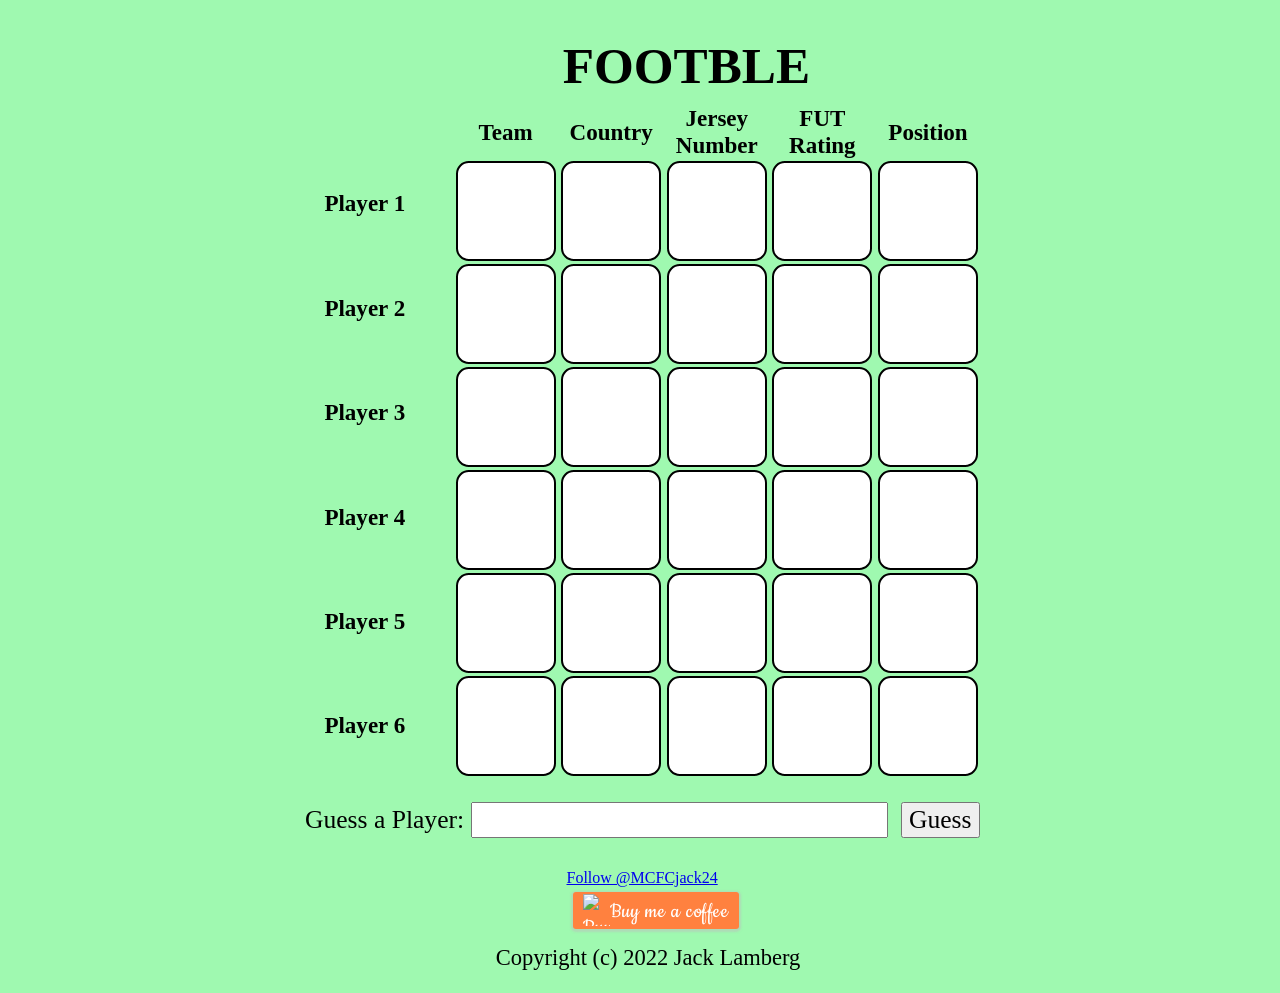
==== index.html @ 5a1bd5c0 "editing graphics" ====
<!DOCTYPE html>
<html>

<head>
	<meta charset="utf-8">
	<meta name="viewport" content="width=device-width, initial-scale=1, maximum-scale=1">
	<meta name="description" content="A wordle-inspired football player guessing game!">
 	<meta name="keywords" content="footble, soccer, football, fifa, wordle, footble-game">
	<title>Footble</title>
	<script src="https://kit.fontawesome.com/852e8ba5fd.js" crossorigin="anonymous"></script>
	<script  async src="https://platform.twitter.com/widgets.js" charset="utf-8"></script>
	<script async src="https://pagead2.googlesyndication.com/pagead/js/adsbygoogle.js?client=ca-pub-2450916735029828"
     crossorigin="anonymous"></script>
	<link href="style.css" rel="stylesheet" type="text/css" />
	<!-- Global site tag (gtag.js) - Google Analytics -->
	<script async src="https://www.googletagmanager.com/gtag/js?id=G-7BGLBQT3G1"></script>
	<script>
	window.dataLayer = window.dataLayer || [];
	function gtag(){dataLayer.push(arguments);}
	gtag('js', new Date());

	gtag('config', 'G-7BGLBQT3G1');
	</script>
</head>

<body style="width:100%;">
	<script src="players.js"></script>
  <div id = "screen"></div>
	<div id = "iconDiv">
		<i id = "help"></i>
	</div>
	<div id = "statsDiv"> 
		<i class="fa-solid fa-square-poll-vertical" id = "stats"></i>
	</div>
	<div id="mainDiv">
	  <h1 id="title">FOOTBLE</h1>
		<div id = "tableDiv">
			<table id = "playerNamesTable">
				<tr>
					<th></th>
				</tr>
				<tr><td class="playerLabel" id="player1"></td></tr>
				<tr><td class="playerLabel" id="player2"></td></tr>
				<tr><td class="playerLabel" id="player3"></td></tr>
				<tr><td class="playerLabel" id="player4"></td></tr>
				<tr><td class="playerLabel" id="player5"></td></tr>
				<tr><td class="playerLabel" id="player6"></td></tr>
			</table>
			<table id="mainTable" cellspacing="0">
				<tr>
					<th>Team</th>
					<th>Country</th>
					<th>Jersey Number</th>
					<th>FUT Rating</th>
					<th>Position</th>
				</tr>
				<tr>
					<td id="mainTableTD">
						<div class="rect" id="teamRect1"></div>
					</td>
					<td id="mainTableTD">
						<div class="rect" id="countryRect1"></div>
					</td>
					<td id="mainTableTD">
						<div class="rect" id="numberRect1"></div>
					</td>
					<td id="mainTableTD">
						<div class="rect" id="ratingRect1"></div>
					</td>
					<td id="mainTableTD">
						<div class="rect" id="positionRect1"></div>
					</td>
				</tr>
				<tr>
					<td id="mainTableTD">
						<div class="rect" id="teamRect2"></div>
					</td>
					<td id="mainTableTD">
						<div class="rect" id="countryRect2"></div>
					</td>
					<td id="mainTableTD">
						<div class="rect" id="numberRect2"></div>
					</td>
					<td id="mainTableTD">
						<div class="rect" id="ratingRect2"></div>
					</td>
					<td id="mainTableTD">
						<div class="rect" id="positionRect2"></div>
					</td>
				</tr>
				<tr>
					<td id="mainTableTD">
						<div class="rect" id="teamRect3"></div>
					</td>
					<td id="mainTableTD">
						<div class="rect" id="countryRect3"></div>
					</td>
					<td id="mainTableTD">
						<div class="rect" id="numberRect3"></div>
					</td>
					<td id="mainTableTD">
						<div class="rect" id="ratingRect3"></div>
					</td>
					<td id="mainTableTD">
						<div class="rect" id="positionRect3"></div>
					</td>
				</tr>
				<tr>
					<td id="mainTableTD">
						<div class="rect" id="teamRect4"></div>
					</td>
					<td id="mainTableTD">
						<div class="rect" id="countryRect4"></div>
					</td>
					<td id="mainTableTD">
						<div class="rect" id="numberRect4"></div>
					</td>
					<td id="mainTableTD">
						<div class="rect" id="ratingRect4"></div>
					</td>
					<td id="mainTableTD">
						<div class="rect" id="positionRect4"></div>
					</td>
				</tr>
				<tr>
					<td id="mainTableTD">
						<div class="rect" id="teamRect5"></div>
					</td>
					<td id="mainTableTD">
						<div class="rect" id="countryRect5"></div>
					</td>
					<td id="mainTableTD">
						<div class="rect" id="numberRect5"></div>
					</td>
					<td id="mainTableTD">
						<div class="rect" id="ratingRect5"></div>
					</td>
					<td id="mainTableTD">
						<div class="rect" id="positionRect5"></div>
					</td>
				</tr>
				<tr>
					<td id="mainTableTD">
						<div class="rect" id="teamRect6"></div>
					</td>
					<td id="mainTableTD">
						<div class="rect" id="countryRect6"></div>
					</td>
					<td id="mainTableTD">
						<div class="rect" id="numberRect6"></div>
					</td>
					<td id="mainTableTD">
						<div class="rect" id="ratingRect6"></div>
					</td>
					<td id="mainTableTD">
						<div class="rect" id="positionRect6"></div>
					</td>
				</tr>
			</table>
		</div>
	</div>
	<div id = "guessHolder">
		<div class="horizontalDiv">
			<form id="guessPlayer">Guess a Player: <input list = "players" type = "text" id = "inputBox"></input></form>
				<datalist id = "players">
					<script>
						const players = createPlayers()
						const nameList = createNameList()
						var list = document.getElementById("players");
						nameList.sort()
						for (name of nameList) {
							var option = document.createElement('option');
							option.value = name;
							list.appendChild(option);
						}
					</script>
				</datalist>
			<button id="guessButton">Guess</button>
		</div>
	</div>
	<div id = "linkDiv"><a href="https://twitter.com/MCFCjack24?ref_src=twsrc%5Etfw" class="twitter-follow-button" data-size="large" data-show-count="false">Follow @MCFCjack24</a></div>
	<style>.bmc-button img{width: 27px !important;margin-bottom: 1px !important;box-shadow: none !important;border: none !important;vertical-align: middle !important;}.bmc-button{line-height: 36px !important;height:37px !important;text-decoration: none !important;display:inline-flex !important;color:#ffffff !important;background-color:#FF813F !important;border-radius: 3px !important;border: 1px solid transparent !important;padding: 1px 9px !important;font-size: 23px !important;letter-spacing: 0.6px !important;box-shadow: 0px 1px 2px rgba(190, 190, 190, 0.5) !important;-webkit-box-shadow: 0px 1px 2px 2px rgba(190, 190, 190, 0.5) !important;margin: 0 auto !important;font-family:'Cookie', cursive !important;-webkit-box-sizing: border-box !important;box-sizing: border-box !important;-o-transition: 0.3s all linear !important;-webkit-transition: 0.3s all linear !important;-moz-transition: 0.3s all linear !important;-ms-transition: 0.3s all linear !important;transition: 0.3s all linear !important;}.bmc-button:hover, .bmc-button:active, .bmc-button:focus {-webkit-box-shadow: 0px 1px 2px 2px rgba(190, 190, 190, 0.5) !important;text-decoration: none !important;box-shadow: 0px 1px 2px 2px rgba(190, 190, 190, 0.5) !important;opacity: 0.85 !important;color:#ffffff !important;}</style><link href="https://fonts.googleapis.com/css?family=Cookie" rel="stylesheet"><div id = "coffee" ><a class="bmc-button" target="_blank" href="https://www.buymeacoffee.com/jlamberg"><img src="https://www.buymeacoffee.com/assets/img/BMC-btn-logo.svg" alt="Buy me a coffee"><span>Buy me a coffee</span></a></div>
	<p id = "license">Copyright (c) 2022 Jack Lamberg</p>
	<!--<div id = "adDiv">
		<script async src="https://pagead2.googlesyndication.com/pagead/js/adsbygoogle.js?client=ca-pub-2450916735029828"
		crossorigin="anonymous"></script>-->
		<!-- Banner Ad -->
		<!--<ins class="adsbygoogle"
			style="display:block"
			data-ad-client="ca-pub-2450916735029828"
			data-ad-slot="5911773823"
			data-ad-format="auto"
			data-full-width-responsive="true"></ins>
		<script>
			(adsbygoogle = window.adsbygoogle || []).push({});
		</script>
	</div>-->
	<div id = "popup">
		<p class = "popupElement noClick" id = "winLoseTitle">You Win </p>
		<p class = "popupElement noClick" id = "reveal">h</p>
		<p class = "popupElement noClick" id = "message">Come back tomorrow to play again!</p>
		<p class = "popupElement noClick" id = "time"></p>
		<div  class = "popupElement noClick" id = "share"><button class = "popupElement noClick" id = "shareButton">Share <i class="fa-solid fa-share-nodes noClick"></i></button></div>
		<div class = "noClick keepCopy" id = "copy">
			<p class = "noClick keepCopy" id = "copyText">hello</p>
			<div class = "noClick keepCopy"  id = "buttonHolder"><button class = "noClick keepCopy" id = "copyButton">Copy</button></div>
			<div class = "noClick keepCopy"  id = "spacer"></div>
		</div>
	</div>

	

	<div id = "helpDiv">
		<p class = "helpTitle">HELP</p>
		<p class = "helpText">You have 6 guesses to figure out the Daily Footble.</p>
		<p class = "helpText">Each player guessed must be a valid football player contained in the list.</p>
		<p class = "helpText">The list can be accessed by clicking the dropdown arrow in the guess box.</p>
		<p class = "helpText">Auto-complete is provided and must be used, as players must be inputted exactly how they appear in the list.</p>
		<p class = "helpText">To guess, press the guess button after a player was selected.</p>
		<p class = "helpText">After your guess is made, it will be evaluated compared to the daily secret player.</p>
		<p class = "helpText">A key for what each box color means is written within the box. Positions and ratings are based on FUT data.</p>
		<p class = "helpText">Every day, there will be a new Footble.</p>
    	<p class = "helpBottom">Good Luck!</p>
		<p class = "helpText" id = "license2">Copyright (c) 2022 Jack Lamberg</p>
	</div>
	
 
   
  <script src="script.js"></script>
  </body>
</html>
---- style.css ----
@viewport {
  width: device-width ;
  zoom: 1.0 ;
}


@media only screen and (max-width: 750px) {

  #tableDiv {
    margin-left: -12px;
  }

  #playerNamesTable th{
    height: 3.5vw;
  } 
  
  #playerNamesTable td{
    height: 8vw;
  } 

  #copyText {
    width: 60;
  }
  #buttonHolder {
    width: 40%;
  }

  .helpBottom {
    font-size: 8vw;
    margin-top: 40px;
  }

  #inputBox {
    width: 37vw;
    font-size: 4vw;
  }

  #guessButton {
    font-size: 4vw;
  }
  #incorrect {
    font-size: 4vw;
  }
  #guessPlayer {
    font-size: 4vw;
  }

  #license2 {
    font-size: 4vw;
  }

  #coffee {
    padding-left: 2.5vw;
  }

  .helpText {
    font-size: 5vw;
    margin-top: 30px;
  }

  .helpTitle {
    font-size: 8vw;
    margin-bottom: 0px;
    margin-top: 40px;
  }
  
  #helpDiv {
    width: 102vw;
    margin-left:-10px;
  }

  #popup {
    width: 70vw;
    margin-left: -29vw;
  }
    
  #iconDiv {
    left: 6vw;
  }
  #statsDiv {
    left: 89vw;
  }
  
  #help {
    font-size: 10vw;
  }
  #stats {
    font-size: 10vw;
  }
  #winLoseTitle {
    padding-top: 10px;
    font-size: 10vw;
  }
  #reveal {
    font-size: 4vw;
  }
  #message {
    font-size: 4vw;
    padding-bottom: 10px;
  }
  #copyText {
    font-size: 4vw;
  }
  #copyButton {
    padding-bottom: 10px;
    font-size: 4vw;
  }
  #time {
    font-size: 4vw;
    padding-bottom: 10px;
  }
  #shareButton {
    padding-bottom: 10px;
  }
  #share {
    font-size: 4vw;
  }
  .rect {
    width: 14vw;
    height: 14vw;
    border-radius: 2vw;
    border: 2px solid black;
  }

  #mainTableTD {
    font-size: 3vw;
    padding: 0;
    padding-bottom: 0.3vw;
  }

  #title {
    font-size: 9vw;
    top: 0%;
    padding: 0px;
    margin-left: 10vw;
    margin-top: 2vh;
  }
  
  #boxText {
    font-size:3.3vw;
    line-height: 3.2vw;
  }

  .popupElement {
    padding-top: 10px;
  }

  #mainDiv {
    width: 100%;
  }

  th {
    font-size:3.2vw;
  }

  #mainTable {
    width: 75%;
    border-spacing: 0;
  }

  #playerNamesTable {
    width: 25%;
  }

  .playerLabel {
    font-size: 2.7vw;
  }

  #guessHolder {
    margin-top: 10px;
    height: 4.5vh;
    margin-bottom: 10px;
  }
}
 

 
/* Extra big screen devices (1200px and above) */
@media only screen and (min-width: 751px) {
  
  #playerNamesTable th{
    height: 3.5vw;
  } 
  
  #playerNamesTable td{
    height: 8vw;
  } 

  #copyText {
    width: 70%;
  }
  #buttonHolder {
    width: 10%;
  }

  #spacer {
    width: 20%;
  }

  #inputBox {
    width: 32vw;
  }

  #license2 {
    font-size: 1.7vw;
  }

  #help {
    font-size: 6vw;
  }

  #stats {
    font-size: 6vw;
  }

  #title {
    font-size: 4vw;
    width: auto;
    margin-left: 9vw;  
    margin-top: 4vh;
  }
  .popupElement {
    padding-top: 10px;
  }
  #popup {
    width: 34vw;
    margin-left: -13vw;
  }
  #boxText {
    font-size:1.6vw;
  }
  #mainDiv {
    width: 55vw;
    margin-left: 21vw;
  }

  #iconDiv {
    left: 27vw;
  }

  #statsDiv {
    left: 70vw;
  }
  
  th {
    font-size: 1.8vw;
  }

  #mainTableTD {
    padding: 0;
    padding-bottom: 0.2vw;
  }

  #mainTable {
    width: 75%;
    border-spacing: 0;
  }

  #playerNamesTable {
    width: 25%;
  }

  .playerLabel {
    font-size: 1.8vw;
    padding-right: 5px;
  }
  .rect {
    width: 7.5vw;
    height: 7.5vw;
    border-radius: 1vw;
    border: 2px solid black;
  }
  #reveal {
    font-size: 2vw;
  }
  #message {
    font-size: 2vw;
    padding-bottom: 10px;
  }
  #time {
    font-size: 2vw;
    padding-bottom: 10px;
  }
  #shareButton {
    padding-bottom: 10px;
  }
  #share {
    font-size: 2vw;
  }

  #winLoseTitle {
    padding-top: 10px;
    font-size: 5vw;
  }
  #copyText {
    padding-bottom: 10px;
    font-size: 1.5vw;
  }
  #copyButton {
    font-size: 1.5vw;
  }
  .helpBottom {
    font-size: 4vw;
    margin-top: 40px;
  }
  .helpText {
    font-size: 2vw;
    margin-top: 4vh;
  }

  .helpTitle {
    font-size: 4vw;
    margin-bottom: 0px;
    margin-top: 40px;
  }
  
  #helpDiv {
    width: 55vw;
    left:50%;
    margin-left:-27.5vw;
  }

  #guessButton {
    font-size: 2vw;
  }
  #incorrect {
    font-size: 2vw;
  }

  #inputBox {
    font-size: 2vw;
  }
  #guessPlayer {
    font-size: 2vw;
  }
  #guessHolder {
    margin-top: 10px;
    margin-bottom: 2vh;
    padding-right: 1.9vw;
  }
  #coffee {
    padding-left: 1.2vw;
  }
  
}

@keyframes drop {
  0%{opacity: 0}
  70%{
    transform: translateY(30vh)
  }
  100%{
    transform: translateY(20vh);
    opacity: 1;
  }
}

@keyframes hide {
  0%{
    transform: translateY(20vh);
    opacity: 1;
  }
  100%{
    transform: translateY(-30vh);
    opacity: 0;
  }
}


.popupElement {
  width: 100%;
  text-align: center;
  margin: 0px;
  color: white;
}

#winLoseTitle {
  font-family: "Rockwell";
}

#message {
  font-family: "Monaco";
}

#time {
  font-family: "Monaco";
}

#share {
  display: flex;
  justify-content: center;
  padding-bottom: 10px;
}

#shareButton {
  width: auto;
  background-color: rgb(50, 105, 25);
  border-color: rgb(66, 140, 32);
}

#reveal {
  text-align: center;
  font-family: "Monaco";
  vertical-align: middle;
  margin: 0px;
}

#popup {
  z-index: 1;
  position: absolute;
  visibility: hidden;
  border-radius: 20px;
  background-color: rgb(41, 41, 41);
}

#mainDiv {
  position: relative;
  height: auto;
}

#title {
  text-align: center;
  font-family: "Rockwell";
  margin-bottom: 1vh;
}

#mainTable {
  table-layout: fixed;
  font-family: "Arial";
}

#playerNamesTable {
  font-family: "Arial";
}



.rect {
  background-color: white;
  
  margin: auto;
  display: table;
}

@keyframes rotateBox {
  0% {
    transform: rotateX(0.5turn)
  }
}

#teamLabel {
  display: table-cell;
  vertical-align: bottom;
  font-family: "Arial";
}

#countryLabel {
  display: table-cell;
  vertical-align: bottom;
  font-family: "Arial";
}

#numberLabel {
  display: table-cell;
  vertical-align: bottom;
  font-family: "Arial";
}

#ratingLabel {
  display: table-cell;
  vertical-align: bottom;
  font-family: "Arial";
}

#positionLabel {
  display: table-cell;
  vertical-align: bottom;
  font-family: "Arial";
}

.playerLabel {
  text-align: center;
  vertical-align: center;
  font-family: "Geneva";
  font-weight: bold;
}

#boxText {
  font-family: Marker Felt;
  text-align: center;
  width: 100%;
  display: table-cell;
  vertical-align: middle;
  padding-left: 1px;
  padding-right: 1px;
  color: white;
}


#screen {
  width:100%;
  height: 100%;
  position: fixed;
}

th {
  font-family: "Rockwell";
}

.helpText {
  color: rgb(172, 168, 168);
  font-family: "Monaco";
  margin-bottom: 0px;
  margin-left: 20px;
  margin-right: 20px;
}

.helpTitle {
  color: rgb(172, 168, 168);
  font-family: "Rockwell";
  text-align: center;
}

.helpBottom {
  color: rgb(172, 168, 168);
  font-family: "Rockwell";
  text-align: center;
}
#linkDiv {
  position: relative;
  width: 163px;
  margin: auto;
  margin-top: 5px;
  margin-bottom: 5px;
}
#license {
  font-size: 2.5vh;
  margin-top: 0px;
  text-align: center;
  position: relative;
}

#helpDiv {
  top:0%;
  position: absolute;
  background-color: rgb(68, 68, 68);
  z-index: 2;
  margin-top:-20px;
  height:auto;
  visibility: hidden;
  text-align: center;
}
#iconDiv {
  position: absolute;
  z-index: 3;
  margin: 0;
  padding: 0px;
  margin-top: -0.7vh;
  width: auto;
}

#statsDiv {
  position: absolute;
  z-index: 3;
  margin: 0;
  padding: 0px;
  margin-top: -0.7vh;
  width: 100px;
  height: 100px;
}

#stats {
  padding: 0px;
  margin: 0px;
}

#popup {
  top: 0vh;
  height: auto;
  left: 50vw;
}

#inputBox {
  font-family: "Gill Sans";
}

#guessPlayer {
  height: auto;
  font-size: auto;
  text-align: center;
  font-family: "Gill Sans";
  padding: 1vw;
}

#guessButton {
  height: auto;
  width: auto;
  font-family: "Gill Sans";
}

.horizontalDiv {
  direction: horizontal;
  display: flex;
  position: relative;
  flex-direction: row; 
  align-items: center;
  justify-content: center;
}
#license2 {
  color: white;
  font-family: "Times New Roman";
  margin-top: 30px;
  margin-bottom: 20px;
}

#linkDiv2 {
  position: relative;
  width: 163px;
  margin: auto;
  margin-bottom: 0px;
}

#coffee {
  position: relative;
  display: table;
  margin: 0 auto;
  margin-bottom: 8px;
}

body {
  background-color:  rgba(159,249,176,1)
}

#adDiv {
  width: 100%;
  background-color: blue;
  position: relative;
}

#copy {
  background-color: rgb(41, 41, 41);
  border-radius: 20px;
  z-index: 4;
  direction: horizontal;
  display: flex;
  flex-direction: row; 
  align-items: center;
  justify-content: center;
  width: 100%;
  height: auto;
  opacity: 1;
  margin-top: -20px;
}

#copyText {
  font-family: "Monaco";
  white-space: pre-line;
  color: white;
  text-align: center;
}

#buttonHolder {
  height: auto;
  display: flex;
  flex-direction: column; 
  align-items: center;
  justify-content: center;
}

#copyButton {
  width: auto;
  height: auto;
  font-family: "Monaco";
  text-align: center;
}

#success {
  color: white;
  font-family: "Monaco";
  text-align: center;
}

#incorrect {
  color: black;
  font-family: "Gill Sans";
  text-align: center;
  margin: 0px;
  padding: 0px;
}

#guessHolder {
  height: auto;
}

#tableDiv {
  direction: horizontal;
  display: flex;
  flex-direction: row; 
  width: 100%;
}

#playerNamesTable th{
  padding: 0px;
} 

#playerNamesTable td{
  font-family: "Gill Sans";
  padding: 0px;
}
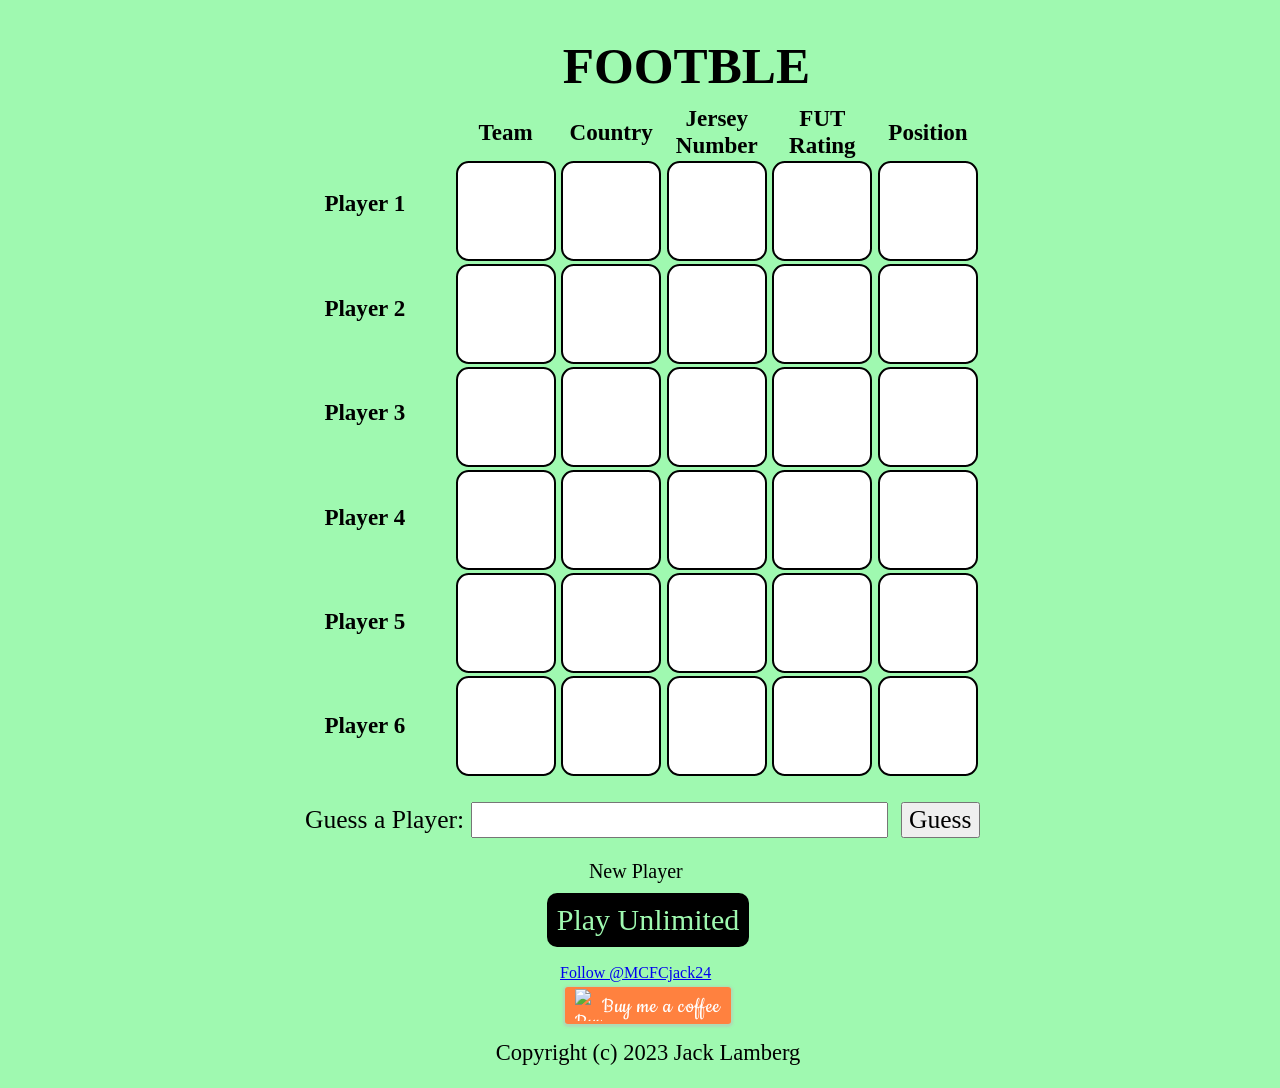
==== commit 1e0869b0: "unlimited mode" ====
--- a/index.html
+++ b/index.html
@@ -6,6 +6,7 @@
 	<meta name="viewport" content="width=device-width, initial-scale=1, maximum-scale=1">
 	<meta name="description" content="A wordle-inspired football player guessing game!">
  	<meta name="keywords" content="footble, soccer, football, fifa, wordle, footble-game">
+	 <meta name="hilltopads-site-verification" content="b4e09846e97bdf2df17bea6c1f5edf2d2782e0af" />
 	<title>Footble</title>
 	<script src="https://kit.fontawesome.com/852e8ba5fd.js" crossorigin="anonymous"></script>
 	<script  async src="https://platform.twitter.com/widgets.js" charset="utf-8"></script>
@@ -25,6 +26,16 @@
 
 <body style="width:100%;">
 	<script src="players.js"></script>
+	<!--0<script>
+		(function(__htas){
+		var d = document,
+			s = d.createElement('script'),
+			l = d.scripts[d.scripts.length - 1];
+		s.settings = __htas || {};
+		s.src = "\/\/sobowapso.com\/czHkVmz.avE-5Fv\/dLGdlzmEe\/UJNSvIZIG\/UN\/legmk9\/uJZjUHlZkGPkTjQ\/0rMmDlYE4\/M_zJMUtpNgDaQ\/wlNkj\/gRzHN-CfZ\/wEd\/XuNqoIWqmd9EuPZmUDlekUPhTkQ\/0\/MLD\/YL4iM\/znMjtkNeDnQbwTNAjwgRzONNAQ";
+		l.parentNode.insertBefore(s, l);
+		})({})
+		</script>-->
   <div id = "screen"></div>
 	<div id = "iconDiv">
 		<i id = "help"></i>
@@ -177,24 +188,14 @@
 				</datalist>
 			<button id="guessButton">Guess</button>
 		</div>
-	</div>
+		<div id = "newPlayerDiv">
+			<span id = "newPlayerSpan"><p id = "newPlayer">New Player</p></span>
+		</div>
+	</div>
+	<div id = "gameModeButton"><span id ="gameModeText">Play Unlimited</span></div>
 	<div id = "linkDiv"><a href="https://twitter.com/MCFCjack24?ref_src=twsrc%5Etfw" class="twitter-follow-button" data-size="large" data-show-count="false">Follow @MCFCjack24</a></div>
 	<style>.bmc-button img{width: 27px !important;margin-bottom: 1px !important;box-shadow: none !important;border: none !important;vertical-align: middle !important;}.bmc-button{line-height: 36px !important;height:37px !important;text-decoration: none !important;display:inline-flex !important;color:#ffffff !important;background-color:#FF813F !important;border-radius: 3px !important;border: 1px solid transparent !important;padding: 1px 9px !important;font-size: 23px !important;letter-spacing: 0.6px !important;box-shadow: 0px 1px 2px rgba(190, 190, 190, 0.5) !important;-webkit-box-shadow: 0px 1px 2px 2px rgba(190, 190, 190, 0.5) !important;margin: 0 auto !important;font-family:'Cookie', cursive !important;-webkit-box-sizing: border-box !important;box-sizing: border-box !important;-o-transition: 0.3s all linear !important;-webkit-transition: 0.3s all linear !important;-moz-transition: 0.3s all linear !important;-ms-transition: 0.3s all linear !important;transition: 0.3s all linear !important;}.bmc-button:hover, .bmc-button:active, .bmc-button:focus {-webkit-box-shadow: 0px 1px 2px 2px rgba(190, 190, 190, 0.5) !important;text-decoration: none !important;box-shadow: 0px 1px 2px 2px rgba(190, 190, 190, 0.5) !important;opacity: 0.85 !important;color:#ffffff !important;}</style><link href="https://fonts.googleapis.com/css?family=Cookie" rel="stylesheet"><div id = "coffee" ><a class="bmc-button" target="_blank" href="https://www.buymeacoffee.com/jlamberg"><img src="https://www.buymeacoffee.com/assets/img/BMC-btn-logo.svg" alt="Buy me a coffee"><span>Buy me a coffee</span></a></div>
-	<p id = "license">Copyright (c) 2022 Jack Lamberg</p>
-	<!--<div id = "adDiv">
-		<script async src="https://pagead2.googlesyndication.com/pagead/js/adsbygoogle.js?client=ca-pub-2450916735029828"
-		crossorigin="anonymous"></script>-->
-		<!-- Banner Ad -->
-		<!--<ins class="adsbygoogle"
-			style="display:block"
-			data-ad-client="ca-pub-2450916735029828"
-			data-ad-slot="5911773823"
-			data-ad-format="auto"
-			data-full-width-responsive="true"></ins>
-		<script>
-			(adsbygoogle = window.adsbygoogle || []).push({});
-		</script>
-	</div>-->
+	<p id = "license">Copyright (c) 2023 Jack Lamberg</p>
 	<div id = "popup">
 		<p class = "popupElement noClick" id = "winLoseTitle">You Win </p>
 		<p class = "popupElement noClick" id = "reveal">h</p>
@@ -221,7 +222,7 @@
 		<p class = "helpText">A key for what each box color means is written within the box. Positions and ratings are based on FUT data.</p>
 		<p class = "helpText">Every day, there will be a new Footble.</p>
     	<p class = "helpBottom">Good Luck!</p>
-		<p class = "helpText" id = "license2">Copyright (c) 2022 Jack Lamberg</p>
+		<p class = "helpText" id = "license2">Copyright (c) 2023 Jack Lamberg</p>
 	</div>
 	
  
--- a/style.css
+++ b/style.css
@@ -6,16 +6,12 @@
 
 @media only screen and (max-width: 750px) {
 
-  #tableDiv {
-    margin-left: -12px;
-  }
-
   #playerNamesTable th{
-    height: 3.5vw;
+    height: 8vw;
   } 
   
   #playerNamesTable td{
-    height: 8vw;
+    height: 14.3vw;
   } 
 
   #copyText {
@@ -119,7 +115,7 @@
     width: 14vw;
     height: 14vw;
     border-radius: 2vw;
-    border: 2px solid black;
+    border: 1px solid black;
   }
 
   #mainTableTD {
@@ -169,7 +165,6 @@
   #guessHolder {
     margin-top: 10px;
     height: 4.5vh;
-    margin-bottom: 10px;
   }
 }
  
@@ -335,7 +330,6 @@
   }
   #guessHolder {
     margin-top: 10px;
-    margin-bottom: 2vh;
     padding-right: 1.9vw;
   }
   #coffee {
@@ -433,11 +427,28 @@
   font-family: "Arial";
 }
 
-
+#newPlayerDiv {
+  position: relative;
+  display: flex;
+  flex-direction: horizontal;
+  justify-content: center;
+  margin: 0;
+  margin-bottom: -15px;
+}
+
+#newPlayerSpan {
+  background-color: rgba(159,249,176,1);
+  color: black;
+  font-family: "Gill Sans";
+  text-align: center;
+  margin: 0px;
+  padding: 0px;
+  line-height: 0px;
+  font-size: 20px;
+}
 
 .rect {
   background-color: white;
-  
   margin: auto;
   display: table;
 }
@@ -486,7 +497,7 @@
 }
 
 #boxText {
-  font-family: Marker Felt;
+  font-family: "Marker Felt";
   text-align: center;
   width: 100%;
   display: table-cell;
@@ -528,11 +539,33 @@
 }
 #linkDiv {
   position: relative;
-  width: 163px;
+  width: 176px;
   margin: auto;
+  padding: 0;
   margin-top: 5px;
   margin-bottom: 5px;
 }
+
+#gameModeButton {
+  position: relative;
+  display: flex;
+  flex-direction: horizontal;
+  justify-content: center;
+  margin-top: 15px;
+  margin-bottom: 15px;
+  padding: 2px;
+  font-size: 30px;
+}
+
+#gameModeText {
+  text-align: center;
+  font-family: "Geneva";
+  background-color: black;
+  border-radius: 10px;
+  padding: 10px;
+  color: rgba(159,249,176,1);
+}
+
 #license {
   font-size: 2.5vh;
   margin-top: 0px;
@@ -578,6 +611,7 @@
   top: 0vh;
   height: auto;
   left: 50vw;
+  padding: 10px;
 }
 
 #inputBox {
@@ -617,13 +651,15 @@
   position: relative;
   width: 163px;
   margin: auto;
+  padding: 0;
   margin-bottom: 0px;
 }
 
 #coffee {
   position: relative;
   display: table;
-  margin: 0 auto;
+  margin: auto;
+  padding: 0;
   margin-bottom: 8px;
 }
 
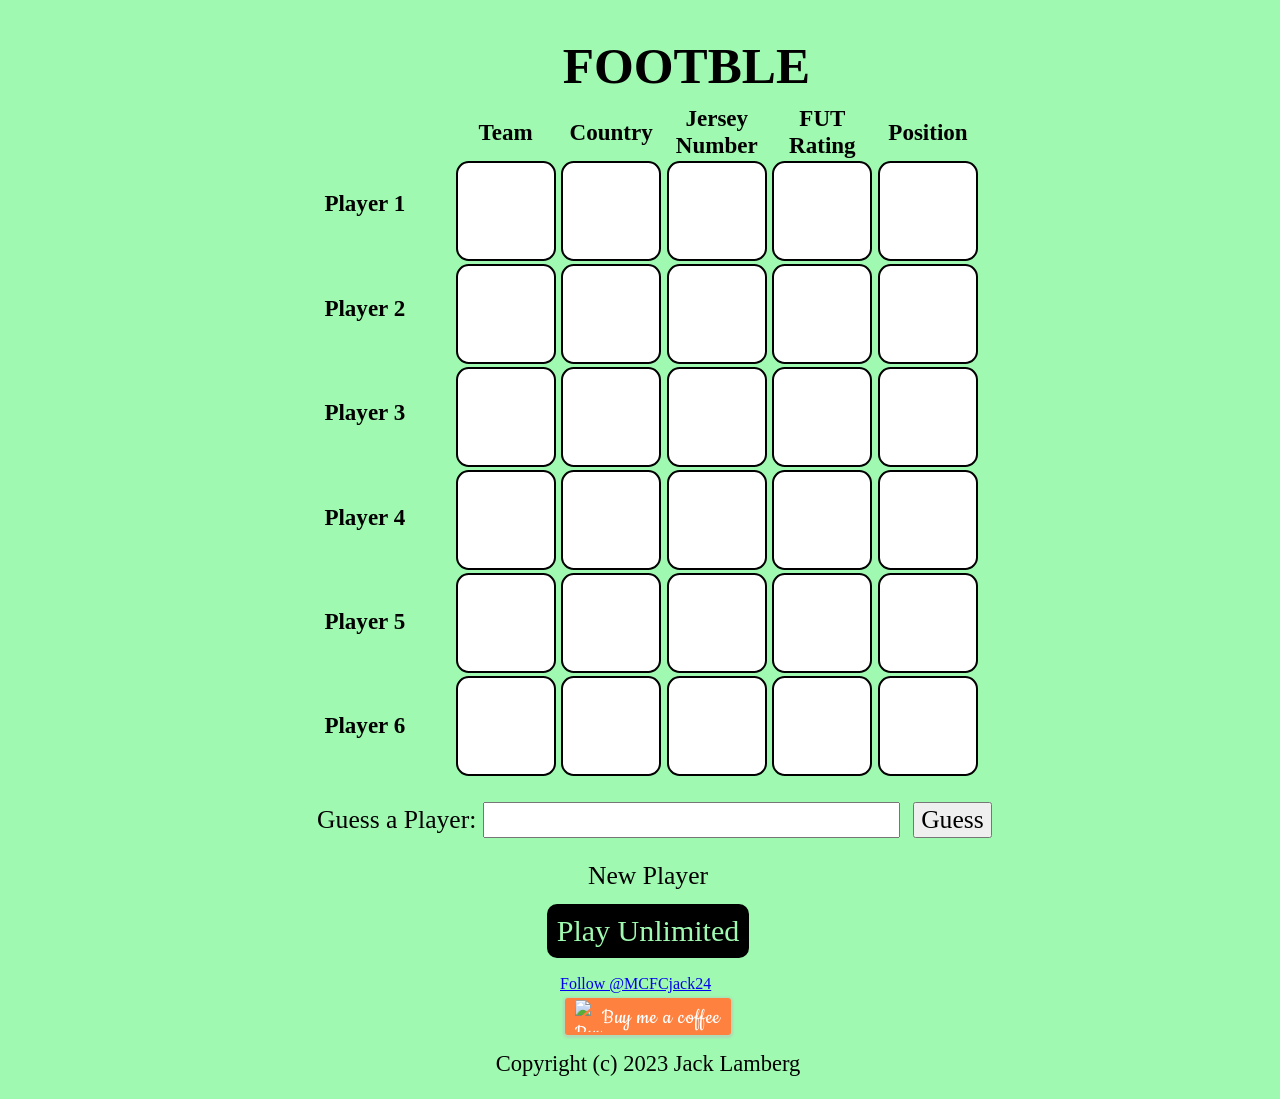
==== commit dbcf9812: "unlimited complete" ====
--- a/index.html
+++ b/index.html
@@ -199,7 +199,8 @@
 	<div id = "popup">
 		<p class = "popupElement noClick" id = "winLoseTitle">You Win </p>
 		<p class = "popupElement noClick" id = "reveal">h</p>
-		<p class = "popupElement noClick" id = "message">Come back tomorrow to play again!</p>
+		<p class = "popupElement noClick" id = "message">Come back tomorrow to play the daily Footble again!</p>
+		<span class = "popupElement noClick" id = "unlimitedSpan">Play Unlimited</span></p>
 		<p class = "popupElement noClick" id = "time"></p>
 		<div  class = "popupElement noClick" id = "share"><button class = "popupElement noClick" id = "shareButton">Share <i class="fa-solid fa-share-nodes noClick"></i></button></div>
 		<div class = "noClick keepCopy" id = "copy">
--- a/style.css
+++ b/style.css
@@ -32,6 +32,9 @@
   }
 
   #guessButton {
+    font-size: 4vw;
+  }
+  #newPlayerDiv {
     font-size: 4vw;
   }
   #incorrect {
@@ -91,6 +94,10 @@
     font-size: 4vw;
   }
   #message {
+    font-size: 4vw;
+    padding-bottom: 10px;
+  }
+  #unlimitedSpan {
     font-size: 4vw;
     padding-bottom: 10px;
   }
@@ -272,6 +279,10 @@
     font-size: 2vw;
     padding-bottom: 10px;
   }
+  #unlimitedSpan {
+    font-size: 2vw;
+    padding-bottom: 10px;
+  }
   #time {
     font-size: 2vw;
     padding-bottom: 10px;
@@ -318,6 +329,9 @@
   #guessButton {
     font-size: 2vw;
   }
+  #newPlayerDiv {
+    font-size: 2vw;
+  }
   #incorrect {
     font-size: 2vw;
   }
@@ -330,7 +344,6 @@
   }
   #guessHolder {
     margin-top: 10px;
-    padding-right: 1.9vw;
   }
   #coffee {
     padding-left: 1.2vw;
@@ -370,10 +383,20 @@
 
 #winLoseTitle {
   font-family: "Rockwell";
+  margin-bottom: -10%;
 }
 
 #message {
   font-family: "Monaco";
+}
+
+#unlimitedSpan {
+  background-color: rgb(79, 78, 76);
+  width: auto;
+  border-radius: 7px;
+  padding: 5px;
+  font-family: "Monaco";
+  text-align: center;
 }
 
 #time {
@@ -403,6 +426,9 @@
   z-index: 1;
   position: absolute;
   visibility: hidden;
+  display: flex;
+  flex-direction: column;
+  justify-content: center;
   border-radius: 20px;
   background-color: rgb(41, 41, 41);
 }
@@ -430,9 +456,9 @@
 #newPlayerDiv {
   position: relative;
   display: flex;
+  width: 100%;
   flex-direction: horizontal;
   justify-content: center;
-  margin: 0;
   margin-bottom: -15px;
 }
 
@@ -441,10 +467,9 @@
   color: black;
   font-family: "Gill Sans";
   text-align: center;
-  margin: 0px;
+  margin: auto;
   padding: 0px;
   line-height: 0px;
-  font-size: 20px;
 }
 
 .rect {
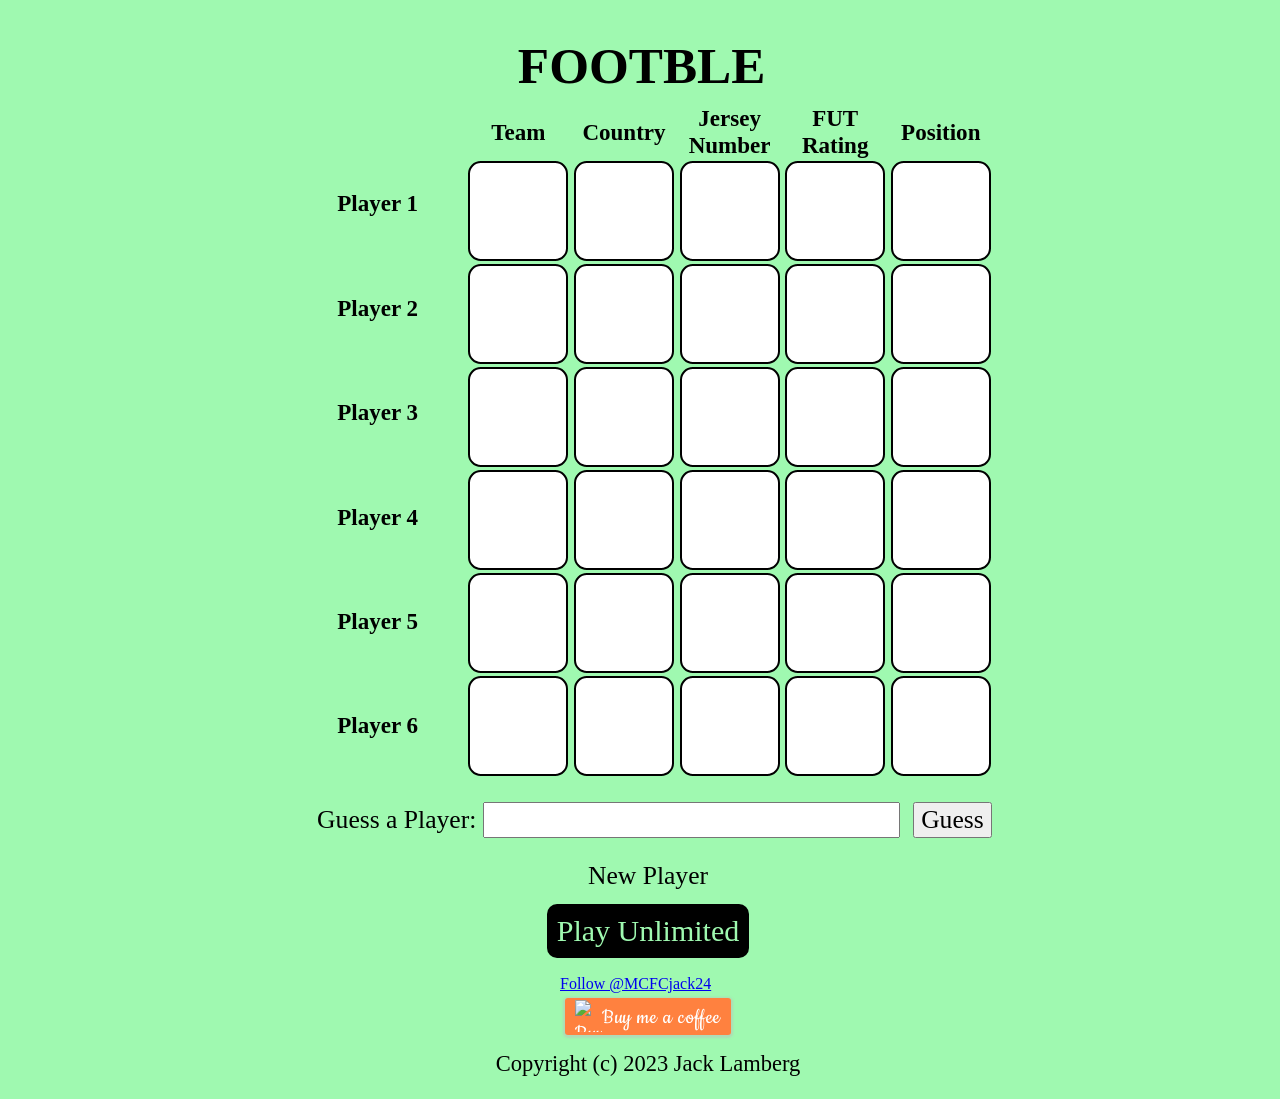
==== commit ad7cf06e: "fix" ====
--- a/index.html
+++ b/index.html
@@ -8,6 +8,7 @@
  	<meta name="keywords" content="footble, soccer, football, fifa, wordle, footble-game">
 	 <meta name="hilltopads-site-verification" content="b4e09846e97bdf2df17bea6c1f5edf2d2782e0af" />
 	<title>Footble</title>
+	<link rel="icon" href="footble-logo.ico">
 	<script src="https://kit.fontawesome.com/852e8ba5fd.js" crossorigin="anonymous"></script>
 	<script  async src="https://platform.twitter.com/widgets.js" charset="utf-8"></script>
 	<script async src="https://pagead2.googlesyndication.com/pagead/js/adsbygoogle.js?client=ca-pub-2450916735029828"
@@ -200,6 +201,7 @@
 		<p class = "popupElement noClick" id = "winLoseTitle">You Win </p>
 		<p class = "popupElement noClick" id = "reveal">h</p>
 		<p class = "popupElement noClick" id = "message">Come back tomorrow to play the daily Footble again!</p>
+		<p class = "popupElement noClick" id = "streak">Daily Streak</p>
 		<span class = "popupElement noClick" id = "unlimitedSpan">Play Unlimited</span></p>
 		<p class = "popupElement noClick" id = "time"></p>
 		<div  class = "popupElement noClick" id = "share"><button class = "popupElement noClick" id = "shareButton">Share <i class="fa-solid fa-share-nodes noClick"></i></button></div>
--- a/style.css
+++ b/style.css
@@ -70,7 +70,7 @@
 
   #popup {
     width: 70vw;
-    margin-left: -29vw;
+    left: 12.5vw;
   }
     
   #iconDiv {
@@ -94,6 +94,10 @@
     font-size: 4vw;
   }
   #message {
+    font-size: 4vw;
+    padding-bottom: 10px;
+  }
+  #streak {
     font-size: 4vw;
     padding-bottom: 10px;
   }
@@ -135,7 +139,6 @@
     font-size: 9vw;
     top: 0%;
     padding: 0px;
-    margin-left: 10vw;
     margin-top: 2vh;
   }
   
@@ -217,8 +220,6 @@
 
   #title {
     font-size: 4vw;
-    width: auto;
-    margin-left: 9vw;  
     margin-top: 4vh;
   }
   .popupElement {
@@ -226,14 +227,14 @@
   }
   #popup {
     width: 34vw;
-    margin-left: -13vw;
+    left: 32vw;
   }
   #boxText {
     font-size:1.6vw;
   }
   #mainDiv {
     width: 55vw;
-    margin-left: 21vw;
+    margin-left: 22vw;
   }
 
   #iconDiv {
@@ -279,6 +280,11 @@
     font-size: 2vw;
     padding-bottom: 10px;
   }
+
+  #streak {
+    font-size: 2vw;
+    padding-bottom: 10px;
+  }
   #unlimitedSpan {
     font-size: 2vw;
     padding-bottom: 10px;
@@ -387,6 +393,9 @@
 }
 
 #message {
+  font-family: "Monaco";
+}
+#streak {
   font-family: "Monaco";
 }
 
@@ -395,6 +404,7 @@
   width: auto;
   border-radius: 7px;
   padding: 5px;
+  margin-top: 5px;
   font-family: "Monaco";
   text-align: center;
 }
@@ -635,8 +645,7 @@
 #popup {
   top: 0vh;
   height: auto;
-  left: 50vw;
-  padding: 10px;
+  padding: 1.5vw;
 }
 
 #inputBox {
